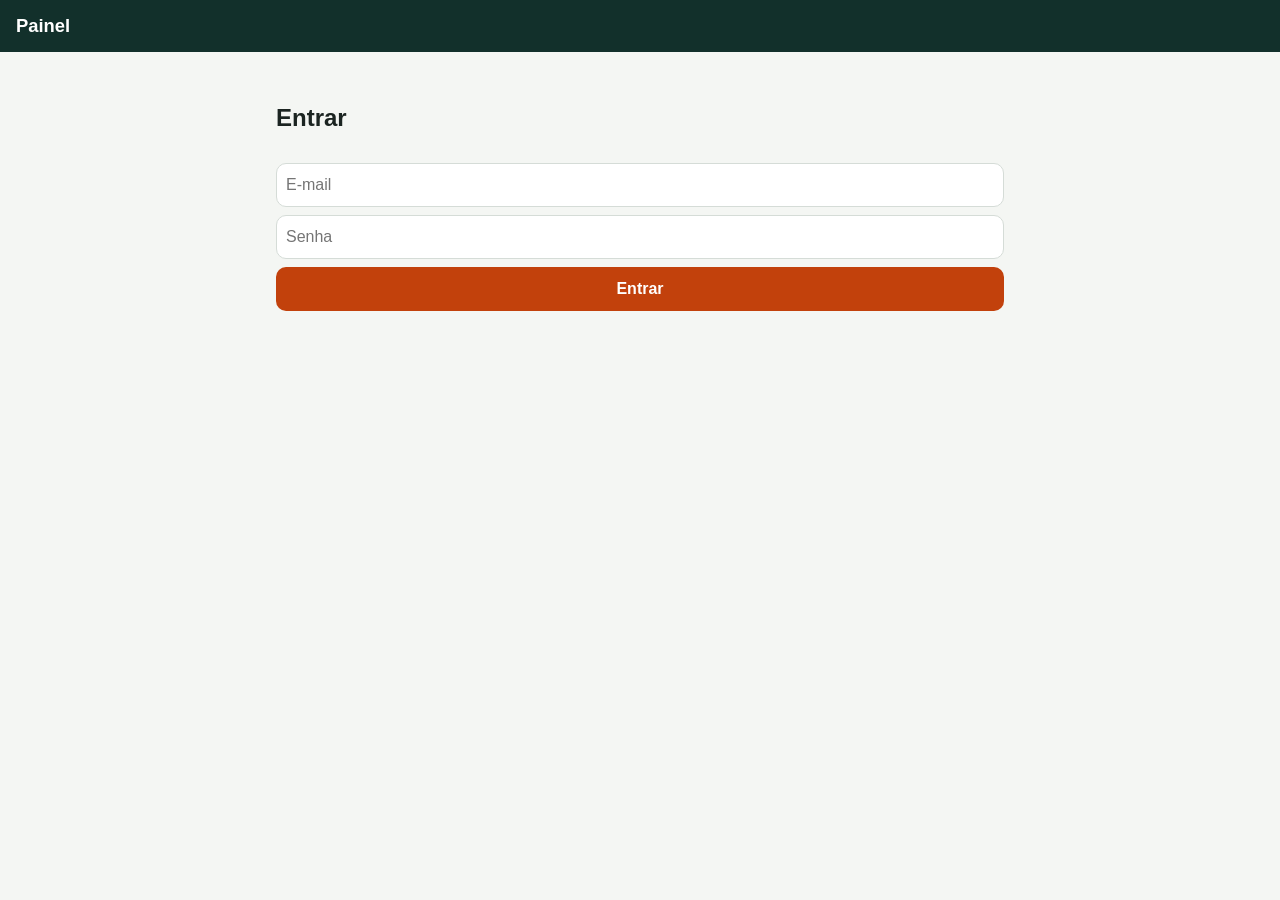
==== admin.html @ 7e1e655e "Criar admin.html" ====
<!doctype html><html lang="pt-BR"><head><meta charset="utf-8"><meta name="viewport" content="width=device-width,initial-scale=1"><meta name="robots" content="noindex"><title>Painel</title><link rel="stylesheet" href="css/tema.css"></head><body>
<header><h1>Painel</h1><button class="btn" id="sair" hidden>Sair</button></header>
<main style="padding:16px;max-width:760px;margin:auto">
<form id="lg" class="g"><h2>Entrar</h2><input id="em" type="email" placeholder="E-mail" required><input id="se" type="password" placeholder="Senha" required><button class="btn">Entrar</button></form>
<div id="ap" hidden>
<p><button class="btn" onclick="aba('p')">Produtos</button> <button class="btn" onclick="aba('o')">Pedidos</button></p>
<section id="sp"><form id="fp" class="g"><h2 id="ft">Novo produto</h2>
<input id="pn" placeholder="Nome" required><input id="pc" placeholder="Categoria" required><textarea id="pd" placeholder="Descrição"></textarea>
<label>Foto principal <input id="pf" type="file" accept="image/*"></label><small id="pu"></small>
<h3>Variações</h3>
<textarea id="vg" rows="4" placeholder="Uma linha por opção:&#10;Cor: Preto, Branco&#10;Tamanho: P, M, G"></textarea>
<input id="vp" type="number" step="0.01" placeholder="Preço de cada variação"><input id="ve" type="number" placeholder="Estoque de cada variação">
<button type="button" class="btn" onclick="gerar()">Gerar combinações</button>
<div id="vl"></div>
<button type="button" onclick="linha()">+ linha</button>
<button class="btn">Salvar produto</button><button type="button" onclick="novo()">Limpar</button></form>
<div id="lp"></div></section>
<section id="so" hidden><div id="lo"></div></section></div></main>
<script src="js/admin.js"></script></body></html>
---- css/tema.css ----
/* TODO o visual vive aqui. Mude as variáveis e o site inteiro muda. */
:root{--cor-primaria:#0f5c4d;--cor-escura:#12302b;--cor-fundo:#f4f6f3;--cor-card:#fff;--cor-texto:#1b2421;--cor-destaque:#c2410c;--cor-borda:#d5dcd7;--fonte:"Trebuchet MS",Verdana,sans-serif;--raio:10px;--sombra:0 1px 6px #0002;--esp:16px}
*{box-sizing:border-box}body{margin:0;font-family:var(--fonte);background:var(--cor-fundo);color:var(--cor-texto);line-height:1.5}
:focus-visible{outline:3px solid var(--cor-destaque);outline-offset:2px}
header{position:sticky;top:0;z-index:5;display:flex;gap:var(--esp);align-items:center;padding:12px var(--esp);background:var(--cor-escura);color:#fff}
header h1{font-size:1.15rem;margin:0;white-space:nowrap}header input{flex:1;min-width:0;padding:10px;border-radius:var(--raio);border:0}
#hero{padding:40px var(--esp);background:var(--cor-primaria);color:#fff}#hero h2{font-size:clamp(1.8rem,6vw,3rem);margin:0 0 8px;max-width:16ch;line-height:1.1}#hero p{margin:0;max-width:50ch}
.filtros{display:flex;gap:8px;padding:var(--esp);flex-wrap:wrap}select,input,textarea{font:inherit;padding:9px;border:1px solid var(--cor-borda);border-radius:var(--raio)}
#grid{display:grid;grid-template-columns:repeat(auto-fill,minmax(210px,1fr));gap:var(--esp);padding:0 var(--esp) var(--esp)}
.card{background:var(--cor-card);border-radius:var(--raio);box-shadow:var(--sombra);padding:12px;display:flex;flex-direction:column;gap:4px}
.card img,dialog img{width:100%;border-radius:var(--raio)}.card h3{font-size:1rem;margin:4px 0}.card s{color:#6b7570;font-size:.85rem}.card b{font-size:1.15rem}
.btn{background:var(--cor-destaque);color:#fff;border:0;border-radius:var(--raio);padding:10px 14px;font:inherit;font-weight:700;cursor:pointer}.btn:disabled{opacity:.5}
dialog{width:min(560px,94vw);max-height:90vh;border:0;border-radius:var(--raio);padding:var(--esp)}dialog::backdrop{background:#0008}
.x{float:right;background:none;border:0;font-size:1.3rem;cursor:pointer}.li{display:flex;justify-content:space-between;gap:8px;padding:6px 0;border-bottom:1px solid var(--cor-borda)}
form.g{display:grid;gap:8px;margin:12px 0}footer{padding:24px var(--esp);background:var(--cor-escura);color:#fff;text-align:center}
@media(prefers-reduced-motion:reduce){*{transition:none!important}}
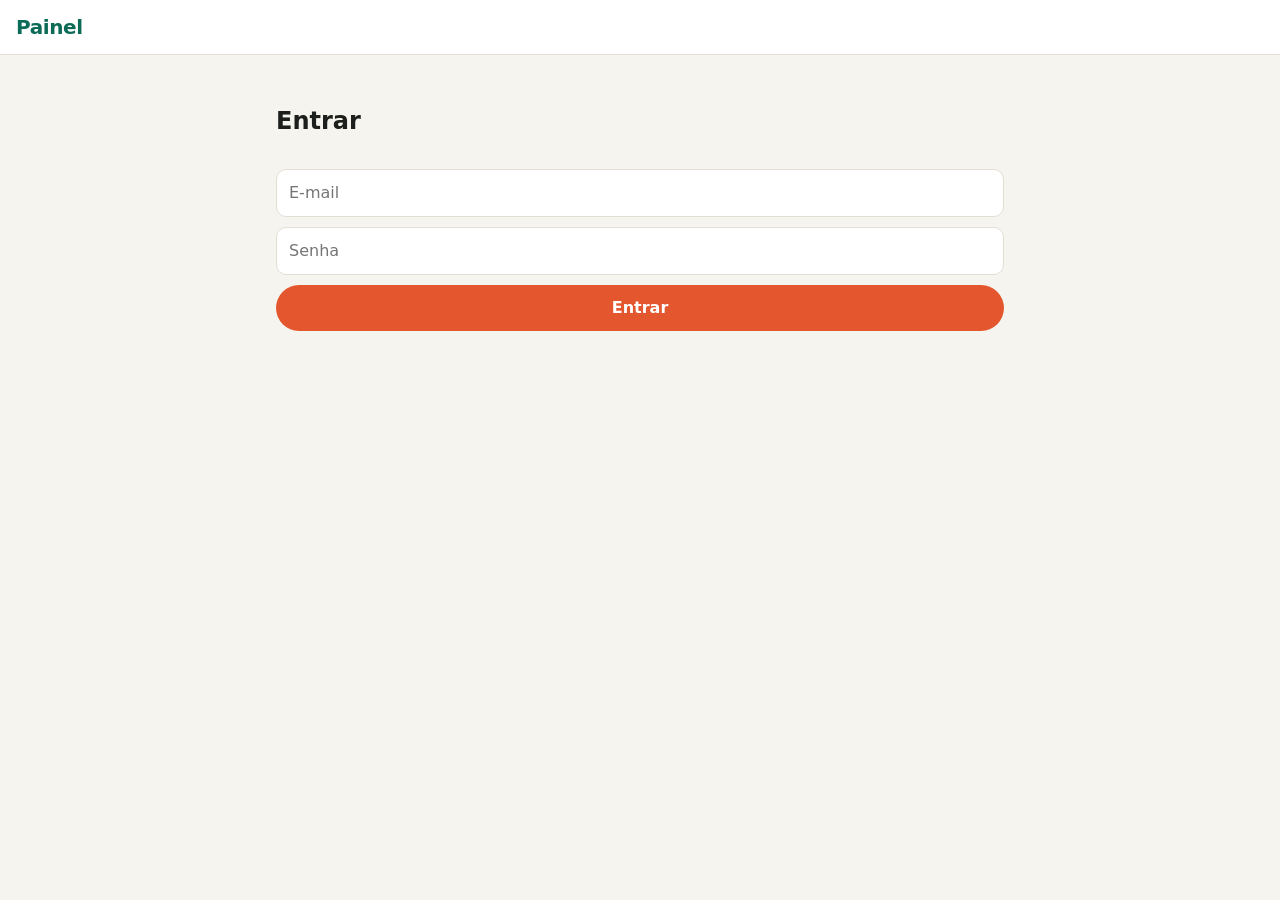
==== commit 312a30b3: "Atualizar o admin.html" ====
--- a/admin.html
+++ b/admin.html
@@ -1,19 +1,69 @@
-<!doctype html><html lang="pt-BR"><head><meta charset="utf-8"><meta name="viewport" content="width=device-width,initial-scale=1"><meta name="robots" content="noindex"><title>Painel</title><link rel="stylesheet" href="css/tema.css"></head><body>
-<header><h1>Painel</h1><button class="btn" id="sair" hidden>Sair</button></header>
+<!doctype html>
+<html lang="pt-BR">
+<head>
+<meta charset="utf-8">
+<meta name="viewport" content="width=device-width,initial-scale=1">
+<meta name="robots" content="noindex">
+<title>Painel</title>
+<link rel="stylesheet" href="css/tema.css">
+</head>
+<body>
+<header>
+  <h1>Painel</h1>
+  <button class="btn" id="sair" hidden>Sair</button>
+</header>
+
 <main style="padding:16px;max-width:760px;margin:auto">
-<form id="lg" class="g"><h2>Entrar</h2><input id="em" type="email" placeholder="E-mail" required><input id="se" type="password" placeholder="Senha" required><button class="btn">Entrar</button></form>
-<div id="ap" hidden>
-<p><button class="btn" onclick="aba('p')">Produtos</button> <button class="btn" onclick="aba('o')">Pedidos</button></p>
-<section id="sp"><form id="fp" class="g"><h2 id="ft">Novo produto</h2>
-<input id="pn" placeholder="Nome" required><input id="pc" placeholder="Categoria" required><textarea id="pd" placeholder="Descrição"></textarea>
-<label>Foto principal <input id="pf" type="file" accept="image/*"></label><small id="pu"></small>
-<h3>Variações</h3>
-<textarea id="vg" rows="4" placeholder="Uma linha por opção:&#10;Cor: Preto, Branco&#10;Tamanho: P, M, G"></textarea>
-<input id="vp" type="number" step="0.01" placeholder="Preço de cada variação"><input id="ve" type="number" placeholder="Estoque de cada variação">
-<button type="button" class="btn" onclick="gerar()">Gerar combinações</button>
-<div id="vl"></div>
-<button type="button" onclick="linha()">+ linha</button>
-<button class="btn">Salvar produto</button><button type="button" onclick="novo()">Limpar</button></form>
-<div id="lp"></div></section>
-<section id="so" hidden><div id="lo"></div></section></div></main>
-<script src="js/admin.js"></script></body></html>+  <form id="lg" class="g">
+    <h2>Entrar</h2>
+    <input id="em" type="email" placeholder="E-mail" required>
+    <input id="se" type="password" placeholder="Senha" required>
+    <button class="btn">Entrar</button>
+  </form>
+
+  <div id="ap" hidden>
+    <p>
+      <button class="btn" onclick="aba('p')">Produtos</button>
+      <button class="btn" onclick="aba('o')">Pedidos</button>
+    </p>
+
+    <section id="sp">
+      <form id="fp" class="g">
+        <h2 id="ft">Novo produto</h2>
+        <input id="pn" placeholder="Nome" required>
+        <input id="pc" placeholder="Categoria" required>
+        <textarea id="pd" placeholder="Descrição"></textarea>
+
+        <label>Foto principal <input id="pf" type="file" accept="image/*"></label>
+        <small id="pu"></small>
+
+        <h3>Desconto do produto</h3>
+        <select id="dtipo">
+          <option value="">Sem desconto</option>
+          <option value="fixo">Valor fixo (R$)</option>
+          <option value="porcentagem">Porcentagem (%)</option>
+        </select>
+        <input id="dvalor" type="number" step="0.01" min="0" placeholder="Valor do desconto (ex: 20 ou 15)">
+
+        <h3>Variações</h3>
+        <textarea id="vg" rows="4" placeholder="Uma linha por opção:&#10;Cor: Preto, Branco&#10;Tamanho: P, M, G"></textarea>
+        <input id="vp" type="number" step="0.01" placeholder="Preço de cada variação">
+        <input id="ve" type="number" placeholder="Estoque de cada variação">
+        <button type="button" class="btn" onclick="gerar()">Gerar combinações</button>
+        <div id="vl"></div>
+        <button type="button" onclick="linha()">+ linha</button>
+        <button class="btn">Salvar produto</button>
+        <button type="button" onclick="novo()">Limpar</button>
+      </form>
+      <div id="lp"></div>
+    </section>
+
+    <section id="so" hidden>
+      <div id="lo"></div>
+    </section>
+  </div>
+</main>
+
+<script src="js/admin.js"></script>
+</body>
+</html>
--- a/css/tema.css
+++ b/css/tema.css
@@ -1,16 +1,55 @@
-/* TODO o visual vive aqui. Mude as variáveis e o site inteiro muda. */
-:root{--cor-primaria:#0f5c4d;--cor-escura:#12302b;--cor-fundo:#f4f6f3;--cor-card:#fff;--cor-texto:#1b2421;--cor-destaque:#c2410c;--cor-borda:#d5dcd7;--fonte:"Trebuchet MS",Verdana,sans-serif;--raio:10px;--sombra:0 1px 6px #0002;--esp:16px}
-*{box-sizing:border-box}body{margin:0;font-family:var(--fonte);background:var(--cor-fundo);color:var(--cor-texto);line-height:1.5}
+/* Tema da loja e do painel. Cores, fontes e espaços ficam nas variáveis. */
+:root{--cor-primaria:#0b6b57;--cor-escura:#16231f;--cor-fundo:#f6f4ef;--cor-card:#fff;--cor-texto:#1d1f1c;--cor-suave:#6a706b;--cor-destaque:#e4572e;--cor-borda:#e2ded4;--fonte:"Avenir Next","Segoe UI",system-ui,sans-serif;--raio:14px;--sombra:0 1px 2px #0001,0 6px 18px #0000000d;--esp:16px}
+*{box-sizing:border-box}
+body{margin:0;font-family:var(--fonte);background:var(--cor-fundo);color:var(--cor-texto);line-height:1.5}
+[hidden]{display:none!important}
 :focus-visible{outline:3px solid var(--cor-destaque);outline-offset:2px}
-header{position:sticky;top:0;z-index:5;display:flex;gap:var(--esp);align-items:center;padding:12px var(--esp);background:var(--cor-escura);color:#fff}
-header h1{font-size:1.15rem;margin:0;white-space:nowrap}header input{flex:1;min-width:0;padding:10px;border-radius:var(--raio);border:0}
-#hero{padding:40px var(--esp);background:var(--cor-primaria);color:#fff}#hero h2{font-size:clamp(1.8rem,6vw,3rem);margin:0 0 8px;max-width:16ch;line-height:1.1}#hero p{margin:0;max-width:50ch}
-.filtros{display:flex;gap:8px;padding:var(--esp);flex-wrap:wrap}select,input,textarea{font:inherit;padding:9px;border:1px solid var(--cor-borda);border-radius:var(--raio)}
-#grid{display:grid;grid-template-columns:repeat(auto-fill,minmax(210px,1fr));gap:var(--esp);padding:0 var(--esp) var(--esp)}
-.card{background:var(--cor-card);border-radius:var(--raio);box-shadow:var(--sombra);padding:12px;display:flex;flex-direction:column;gap:4px}
-.card img,dialog img{width:100%;border-radius:var(--raio)}.card h3{font-size:1rem;margin:4px 0}.card s{color:#6b7570;font-size:.85rem}.card b{font-size:1.15rem}
-.btn{background:var(--cor-destaque);color:#fff;border:0;border-radius:var(--raio);padding:10px 14px;font:inherit;font-weight:700;cursor:pointer}.btn:disabled{opacity:.5}
-dialog{width:min(560px,94vw);max-height:90vh;border:0;border-radius:var(--raio);padding:var(--esp)}dialog::backdrop{background:#0008}
-.x{float:right;background:none;border:0;font-size:1.3rem;cursor:pointer}.li{display:flex;justify-content:space-between;gap:8px;padding:6px 0;border-bottom:1px solid var(--cor-borda)}
-form.g{display:grid;gap:8px;margin:12px 0}footer{padding:24px var(--esp);background:var(--cor-escura);color:#fff;text-align:center}
-@media(prefers-reduced-motion:reduce){*{transition:none!important}}
+.aviso{background:var(--cor-escura);color:#fff;text-align:center;font-size:.8rem;padding:6px var(--esp)}
+header{position:sticky;top:0;z-index:5;display:flex;flex-wrap:wrap;align-items:center;gap:10px var(--esp);padding:12px var(--esp);background:#fff;border-bottom:1px solid var(--cor-borda)}
+header h1{flex:1;margin:0;font-size:1.25rem;letter-spacing:-.02em;color:var(--cor-primaria);white-space:nowrap}
+header input{order:3;flex:1 0 100%;border:0;background:#f1eee6;border-radius:999px;padding:11px 16px}
+@media(min-width:700px){header h1{flex:none}header input{order:0;flex:1;max-width:560px}}
+select,input,textarea{font:inherit;color:inherit;padding:11px 12px;border:1px solid var(--cor-borda);border-radius:10px;background:#fff;max-width:100%}
+.btn{min-height:44px;padding:11px 18px;border:0;border-radius:999px;background:var(--cor-destaque);color:#fff;font:inherit;font-weight:700;cursor:pointer}
+.btn:hover{filter:brightness(.95)}.btn:disabled{opacity:.5;cursor:not-allowed}
+.btn.sec{background:#fff;color:var(--cor-texto);border:1.5px solid var(--cor-borda)}
+button:not(.btn):not(.x){font:inherit;background:#fff;border:1px solid var(--cor-borda);border-radius:8px;padding:6px 10px;cursor:pointer}
+#hero{padding:36px var(--esp) 44px;background:linear-gradient(135deg,var(--cor-primaria),#0a3d33);color:#fff}
+#hero h2{max-width:18ch;margin:0 0 10px;font-size:clamp(1.7rem,6vw,2.8rem);line-height:1.1;letter-spacing:-.02em}
+#hero p{max-width:46ch;margin:0;opacity:.9}
+.selos{display:flex;gap:8px;padding:14px var(--esp);overflow-x:auto}
+.selos span{flex:none;padding:6px 12px;border:1px solid var(--cor-borda);border-radius:999px;background:#fff;font-size:.85rem}
+.filtros{display:flex;flex-wrap:wrap;align-items:center;gap:8px;max-width:1200px;margin:auto;padding:4px var(--esp) 12px}
+.titulo{flex:1 0 100%;margin:0 0 4px;font-size:1.15rem}
+@media(min-width:700px){.titulo{flex:1;margin:0}}
+#grid{display:grid;grid-template-columns:repeat(2,1fr);gap:12px;max-width:1200px;margin:auto;padding:0 var(--esp) 24px}
+@media(min-width:700px){#grid{grid-template-columns:repeat(auto-fill,minmax(220px,1fr));gap:var(--esp)}}
+#grid>p{grid-column:1/-1;padding:32px 0;text-align:center;color:var(--cor-suave)}
+.card{display:flex;flex-direction:column;overflow:hidden;background:var(--cor-card);border-radius:var(--raio);box-shadow:var(--sombra);transition:transform .15s}
+.card:hover{transform:translateY(-3px)}
+.card img{width:100%;aspect-ratio:1;object-fit:cover;background:#e9ece8}
+.card h3{display:-webkit-box;-webkit-line-clamp:2;-webkit-box-orient:vertical;overflow:hidden;min-height:2.6em;margin:10px 12px 0;font-size:.95rem;line-height:1.3}
+.card small{margin:2px 12px 0;color:var(--cor-suave)}
+.card>div{margin:6px 12px 0;font-size:.8rem;color:var(--cor-suave)}
+.card>div b{display:block;font-size:1.2rem;color:var(--cor-primaria)}
+.card .btn{margin:10px 12px 12px}
+dialog{width:min(560px,94vw);max-height:90vh;overflow:auto;padding:20px;border:0;border-radius:20px;background:#fff;color:var(--cor-texto);box-shadow:0 20px 60px #0004}
+dialog::backdrop{background:#10161488}
+@media(max-width:600px){dialog{width:100%;max-width:100%;max-height:92vh;margin:auto 0 0;border-radius:20px 20px 0 0}}
+dialog img{width:100%;max-height:320px;object-fit:contain;border-radius:var(--raio);background:#f1eee6}
+dialog h2{margin:12px 0 4px;font-size:1.3rem}
+dialog label{display:block;font-size:.9rem;color:var(--cor-suave)}
+dialog select{width:100%}
+#pp{font-size:1.6rem;color:var(--cor-primaria)}
+.x{float:right;width:40px;height:40px;border:0;border-radius:50%;background:#f1eee6;font-size:1.1rem;cursor:pointer}
+.li{display:flex;justify-content:space-between;align-items:center;gap:8px;padding:10px 0;border-bottom:1px solid var(--cor-borda)}
+.li>span:first-child{flex:1}
+.cupom{display:flex;gap:8px}.cupom input{flex:1;min-width:0}
+#resumo{margin:12px 0;padding:12px 14px;border-radius:var(--raio);background:var(--cor-fundo)}
+form.g{display:grid;gap:10px;margin:12px 0}
+.acoes{display:grid;gap:8px}
+footer{padding:28px var(--esp) 20px;background:var(--cor-escura);color:#e9efe9}
+.fcols{display:grid;grid-template-columns:repeat(auto-fit,minmax(200px,1fr));gap:16px;max-width:1200px;margin:auto}
+.fcols b{display:block;color:#fff}.fcols span{font-size:.9rem;opacity:.8}
+footer #rodape{max-width:1200px;margin:20px auto 0;padding-top:14px;border-top:1px solid #ffffff22;font-size:.8rem;text-align:center;opacity:.7}
+@media(prefers-reduced-motion:reduce){*{transition:none!important}}
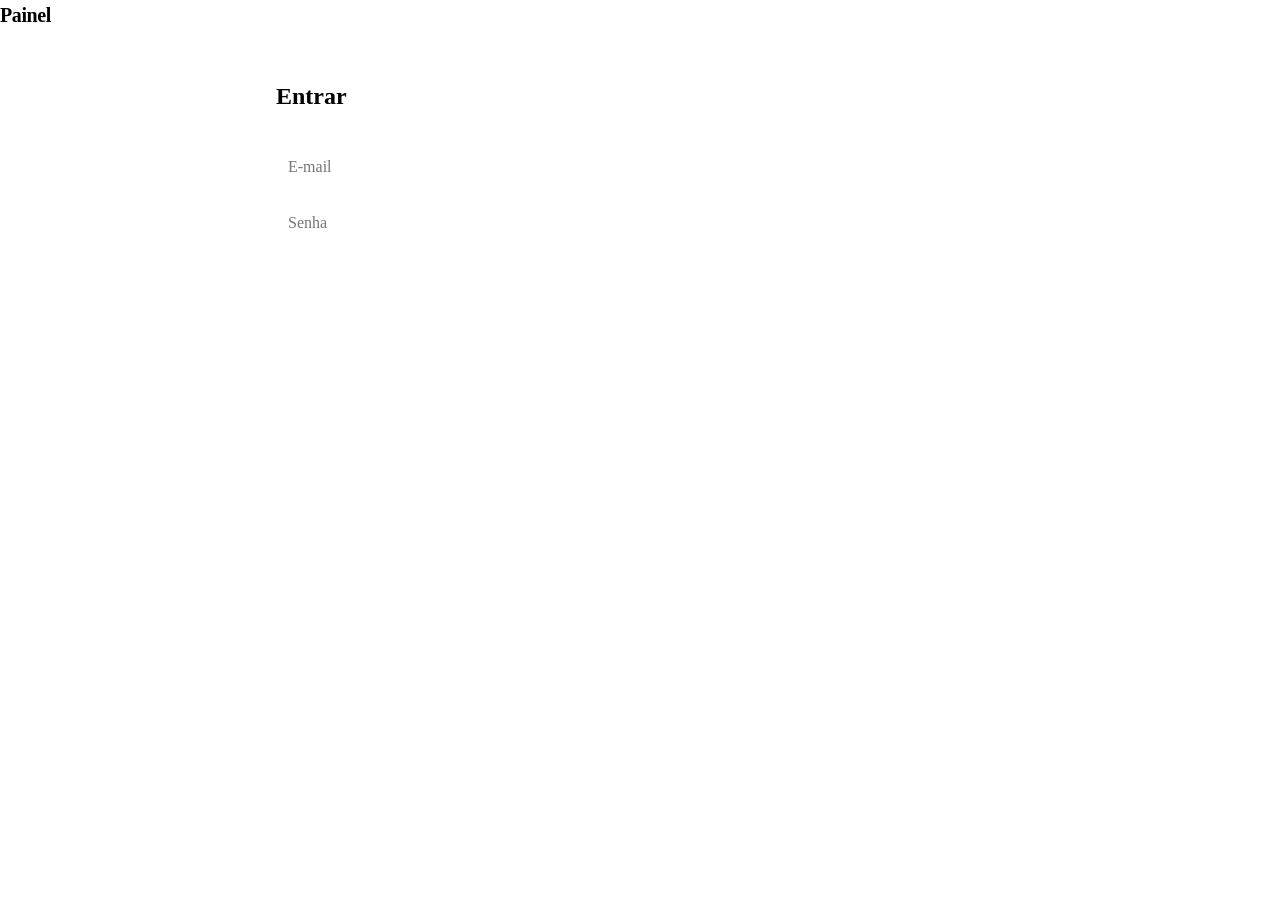
==== commit 38c1c731: "Update admin.html" ====
--- a/admin.html
+++ b/admin.html
@@ -1,69 +1,19 @@
-<!doctype html>
-<html lang="pt-BR">
-<head>
-<meta charset="utf-8">
-<meta name="viewport" content="width=device-width,initial-scale=1">
-<meta name="robots" content="noindex">
-<title>Painel</title>
-<link rel="stylesheet" href="css/tema.css">
-</head>
-<body>
-<header>
-  <h1>Painel</h1>
-  <button class="btn" id="sair" hidden>Sair</button>
-</header>
-
+<!doctype html><html lang="pt-BR"><head><meta charset="utf-8"><meta name="viewport" content="width=device-width,initial-scale=1"><meta name="robots" content="noindex,nofollow"><title>Painel</title><link rel="stylesheet" href="css/tema.css"></head><body>
+<header><h1>Painel</h1><button class="btn" id="sair" hidden>Sair</button></header>
 <main style="padding:16px;max-width:760px;margin:auto">
-  <form id="lg" class="g">
-    <h2>Entrar</h2>
-    <input id="em" type="email" placeholder="E-mail" required>
-    <input id="se" type="password" placeholder="Senha" required>
-    <button class="btn">Entrar</button>
-  </form>
-
-  <div id="ap" hidden>
-    <p>
-      <button class="btn" onclick="aba('p')">Produtos</button>
-      <button class="btn" onclick="aba('o')">Pedidos</button>
-    </p>
-
-    <section id="sp">
-      <form id="fp" class="g">
-        <h2 id="ft">Novo produto</h2>
-        <input id="pn" placeholder="Nome" required>
-        <input id="pc" placeholder="Categoria" required>
-        <textarea id="pd" placeholder="Descrição"></textarea>
-
-        <label>Foto principal <input id="pf" type="file" accept="image/*"></label>
-        <small id="pu"></small>
-
-        <h3>Desconto do produto</h3>
-        <select id="dtipo">
-          <option value="">Sem desconto</option>
-          <option value="fixo">Valor fixo (R$)</option>
-          <option value="porcentagem">Porcentagem (%)</option>
-        </select>
-        <input id="dvalor" type="number" step="0.01" min="0" placeholder="Valor do desconto (ex: 20 ou 15)">
-
-        <h3>Variações</h3>
-        <textarea id="vg" rows="4" placeholder="Uma linha por opção:&#10;Cor: Preto, Branco&#10;Tamanho: P, M, G"></textarea>
-        <input id="vp" type="number" step="0.01" placeholder="Preço de cada variação">
-        <input id="ve" type="number" placeholder="Estoque de cada variação">
-        <button type="button" class="btn" onclick="gerar()">Gerar combinações</button>
-        <div id="vl"></div>
-        <button type="button" onclick="linha()">+ linha</button>
-        <button class="btn">Salvar produto</button>
-        <button type="button" onclick="novo()">Limpar</button>
-      </form>
-      <div id="lp"></div>
-    </section>
-
-    <section id="so" hidden>
-      <div id="lo"></div>
-    </section>
-  </div>
-</main>
-
-<script src="js/admin.js"></script>
-</body>
-</html>+<form id="lg" class="g"><h2>Entrar</h2><input id="em" type="email" placeholder="E-mail" required autocomplete="username"><input id="se" type="password" placeholder="Senha" required autocomplete="current-password"><button class="btn">Entrar</button></form>
+<div id="ap" hidden>
+<p><button class="btn" onclick="aba('p')">Produtos</button> <button class="btn" onclick="aba('o')">Pedidos</button></p>
+<section id="sp"><form id="fp" class="g"><h2 id="ft">Novo produto</h2>
+<input id="pn" placeholder="Nome" required maxlength="200"><input id="pc" placeholder="Categoria" required maxlength="80"><textarea id="pd" placeholder="Descrição" maxlength="2000"></textarea>
+<label>Foto principal <input id="pf" type="file" accept="image/jpeg,image/png,image/webp"></label><small id="pu"></small>
+<h3>Variações</h3>
+<textarea id="vg" rows="4" placeholder="Uma linha por opção:&#10;Cor: Preto, Branco&#10;Tamanho: P, M, G"></textarea>
+<input id="vp" type="number" step="0.01" placeholder="Preço de cada variação"><input id="ve" type="number" placeholder="Estoque de cada variação">
+<button type="button" class="btn" onclick="gerar()">Gerar combinações</button>
+<div id="vl"></div>
+<button type="button" onclick="linha()">+ linha</button>
+<button class="btn">Salvar produto</button><button type="button" onclick="novo()">Limpar</button></form>
+<div id="lp"></div></section>
+<section id="so" hidden><div id="lo"></div></section></div></main>
+<script src="js/admin.js"></script></body></html>
--- a/css/tema.css
+++ b/css/tema.css
@@ -1,4 +1,4 @@
-/* Tema da loja e do painel. Cores, fontes e espaços ficam nas variáveis. */
+l/* Tema da loja e do painel. Cores, fontes e espaços ficam nas variáveis. */
 :root{--cor-primaria:#0b6b57;--cor-escura:#16231f;--cor-fundo:#f6f4ef;--cor-card:#fff;--cor-texto:#1d1f1c;--cor-suave:#6a706b;--cor-destaque:#e4572e;--cor-borda:#e2ded4;--fonte:"Avenir Next","Segoe UI",system-ui,sans-serif;--raio:14px;--sombra:0 1px 2px #0001,0 6px 18px #0000000d;--esp:16px}
 *{box-sizing:border-box}
 body{margin:0;font-family:var(--fonte);background:var(--cor-fundo);color:var(--cor-texto);line-height:1.5}
@@ -52,4 +52,4 @@
 .fcols{display:grid;grid-template-columns:repeat(auto-fit,minmax(200px,1fr));gap:16px;max-width:1200px;margin:auto}
 .fcols b{display:block;color:#fff}.fcols span{font-size:.9rem;opacity:.8}
 footer #rodape{max-width:1200px;margin:20px auto 0;padding-top:14px;border-top:1px solid #ffffff22;font-size:.8rem;text-align:center;opacity:.7}
-@media(prefers-reduced-motion:reduce){*{transition:none!important}}+@media(prefers-reduced-motion:reduce){*{transition:none!important}}
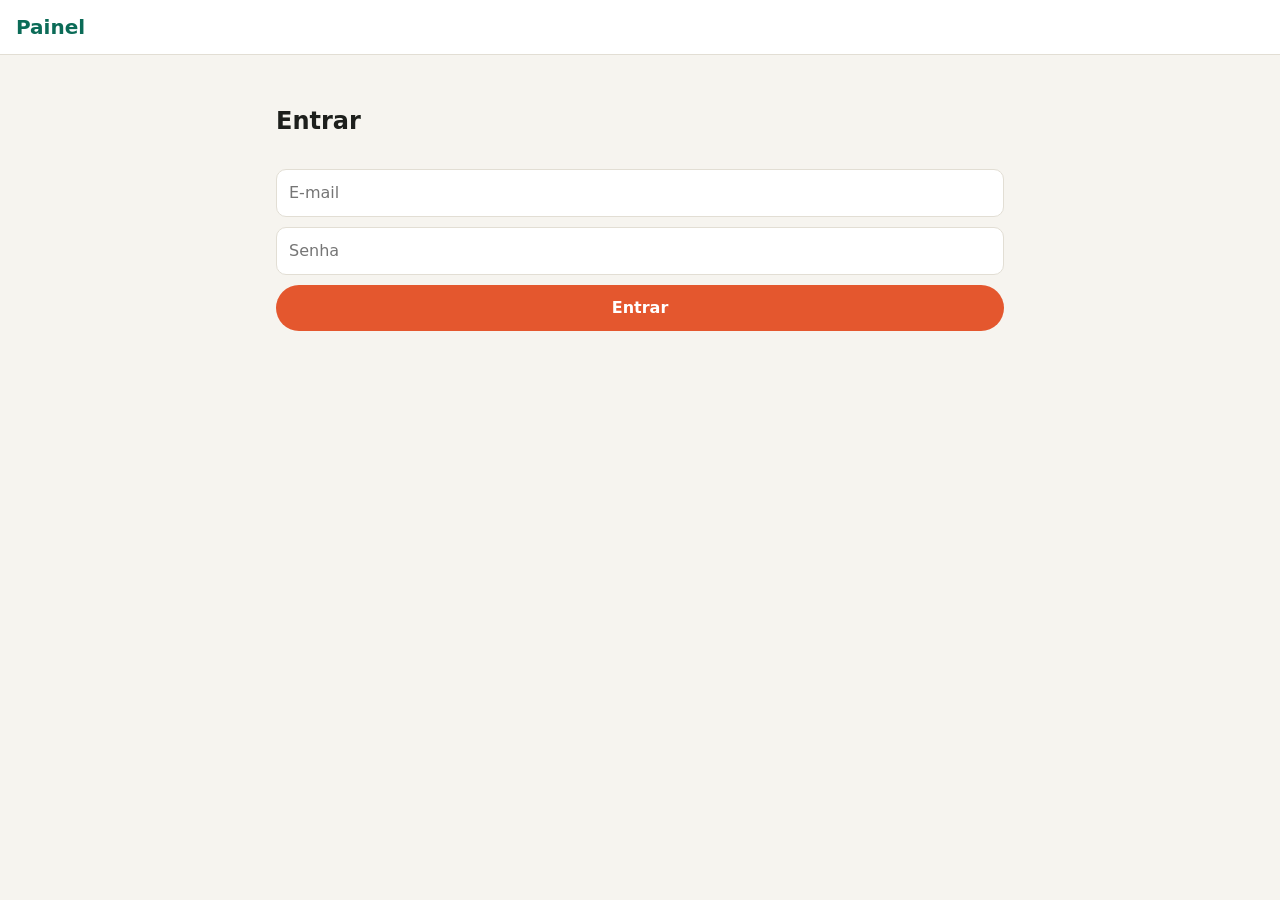
==== commit dfe1ce91: "Update admin.html" ====
--- a/admin.html
+++ b/admin.html
@@ -1,4 +1,16 @@
-<!doctype html><html lang="pt-BR"><head><meta charset="utf-8"><meta name="viewport" content="width=device-width,initial-scale=1"><meta name="robots" content="noindex,nofollow"><title>Painel</title><link rel="stylesheet" href="css/tema.css"></head><body>
+<!doctype html><html lang="pt-BR"><head><meta charset="utf-8"><meta name="viewport" content="width=device-width,initial-scale=1"><meta name="robots" content="noindex,nofollow"><title>Painel</title>
+<style>
+:root{--cor-primaria:#0b6b57;--cor-fundo:#f6f4ef;--cor-destaque:#e4572e;--cor-borda:#e2ded4;--raio:14px}
+*{box-sizing:border-box}body{margin:0;font-family:"Avenir Next","Segoe UI",system-ui,sans-serif;background:var(--cor-fundo);color:#1d1f1c;line-height:1.5}
+[hidden]{display:none!important}:focus-visible{outline:3px solid var(--cor-destaque);outline-offset:2px}
+header{display:flex;align-items:center;gap:16px;padding:12px 16px;background:#fff;border-bottom:1px solid var(--cor-borda)}header h1{flex:1;margin:0;font-size:1.25rem;color:var(--cor-primaria)}
+select,input,textarea{font:inherit;color:inherit;padding:11px 12px;border:1px solid var(--cor-borda);border-radius:10px;background:#fff;max-width:100%}
+.btn{min-height:44px;padding:11px 18px;border:0;border-radius:999px;background:var(--cor-destaque);color:#fff;font:inherit;font-weight:700;cursor:pointer}
+button:not(.btn){font:inherit;background:#fff;border:1px solid var(--cor-borda);border-radius:8px;padding:6px 10px;cursor:pointer}
+form.g{display:grid;gap:10px;margin:12px 0}
+.li{display:flex;justify-content:space-between;align-items:center;gap:8px;padding:10px 0;border-bottom:1px solid var(--cor-borda)}.li>span:first-child{flex:1}
+.li input{min-width:0;flex:1}
+</style></head><body>
 <header><h1>Painel</h1><button class="btn" id="sair" hidden>Sair</button></header>
 <main style="padding:16px;max-width:760px;margin:auto">
 <form id="lg" class="g"><h2>Entrar</h2><input id="em" type="email" placeholder="E-mail" required autocomplete="username"><input id="se" type="password" placeholder="Senha" required autocomplete="current-password"><button class="btn">Entrar</button></form>
